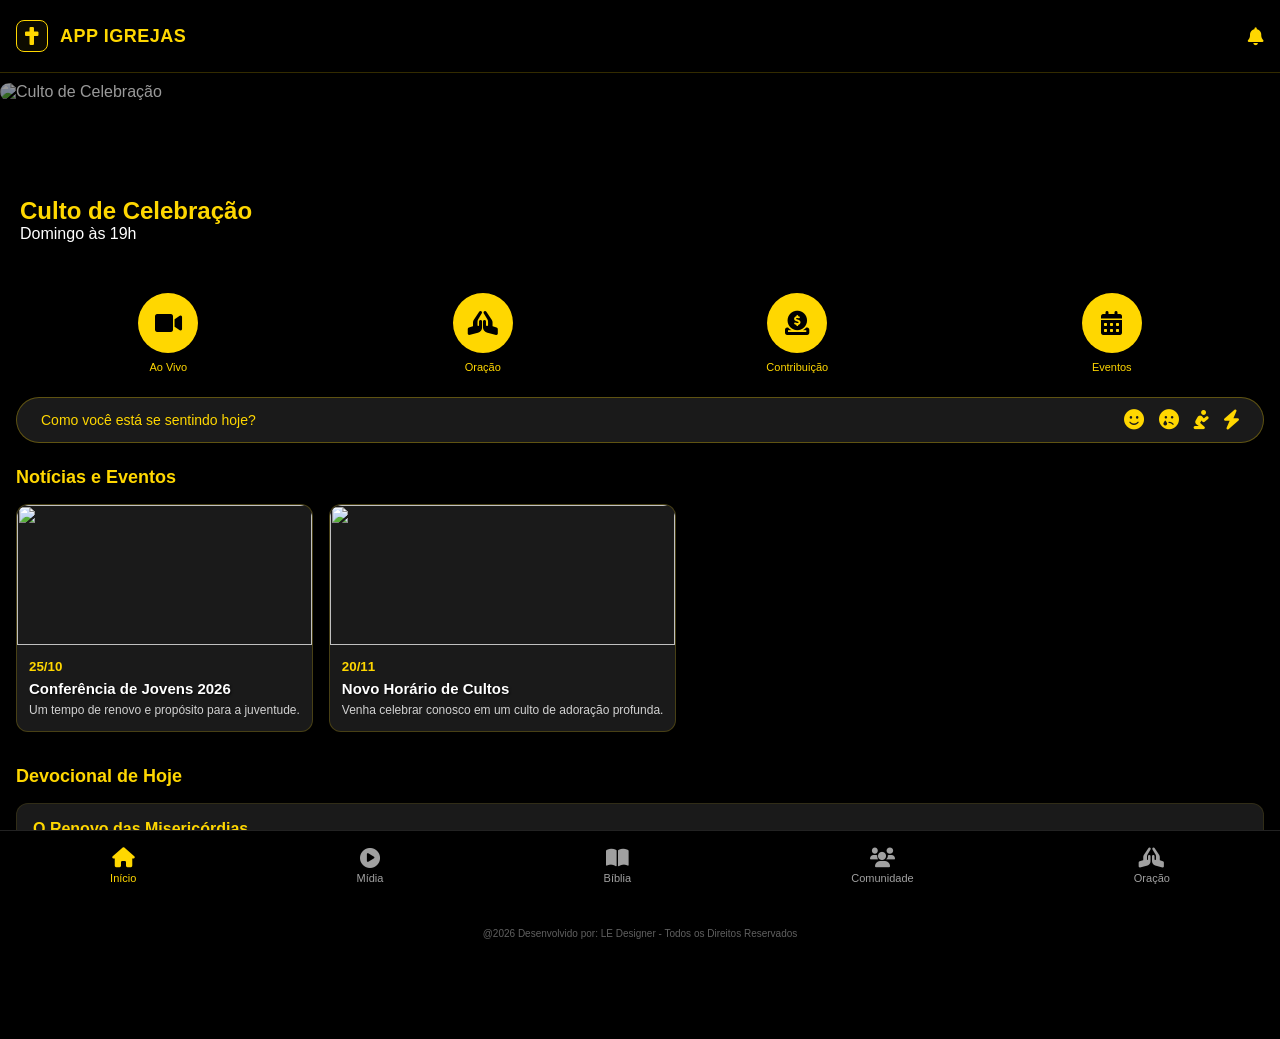
==== index.html @ 87643739 "Add files via upload" ====
<!DOCTYPE html>
<html lang="pt-br">
<head>
    <meta charset="UTF-8">
    <meta name="viewport" content="width=device-width, initial-scale=1.0, maximum-scale=1.0, user-scalable=no">
    <title>App Igrejas - Portal da Fé</title>
    <link rel="stylesheet" href="style.css">
    <link rel="stylesheet" href="https://cdnjs.cloudflare.com/ajax/libs/font-awesome/6.0.0/css/all.min.css">
    <link rel="manifest" href="manifest.json">
    <meta name="theme-color" content="#000000">
    <meta name="referrer" content="strict-origin-when-cross-origin">
    <style>
        #banner-carousel img {
            width: 100%;
            height: 100%;
            object-fit: cover;
            border-radius: 15px;
            transition: transform 0.5s ease;
        }
        #banner-carousel img.zoomed {
            transform: scale(1.1);
        }
        .carousel {
            height: 200px;
            overflow-x: auto;
            display: flex;
            gap: 10px;
            scroll-snap-type: x mandatory;
            padding: 10px 0;
            scrollbar-width: none; /* Firefox */
        }
        .carousel::-webkit-scrollbar {
            display: none; /* Chrome/Safari */
        }
        .carousel-item {
            min-width: 100%;
            scroll-snap-align: start;
            position: relative;
        }
    </style>
</head>
<body>
    <!-- SplashScreen -->
    <div id="splash" class="splash-screen">
        <div class="logo-container">
            <div id="splash-logo-placeholder">
                <i class="fas fa-cross cross-logo"></i>
            </div>
            <h1 id="splash-app-name">App Igrejas</h1>
        </div>
    </div>

    <!-- Header -->
    <header>
        <div class="header-content">
            <div class="header-branding" onclick="navigateTo('home', 0)">
                <div id="header-logo-placeholder" class="header-logo">
                    <i class="fas fa-cross gold-icon"></i>
                </div>
                <span class="app-title" id="header-app-name">App Igrejas</span>
            </div>
            <i class="fas fa-bell gold-icon"></i>
        </div>
    </header>

    <main id="main-content">
        <!-- Sections will be injected here by app.js -->
        <section id="home" class="view active">
            <!-- Banner Carousel Placeholder -->
            <div class="carousel" id="banner-carousel">
                <!-- Dynamic Banners -->
            </div>

            <!-- Quick Actions -->
            <div class="quick-actions">
                <div class="action-btn" onclick="openLiveStream()">
                    <div class="icon-circle"><i class="fas fa-video"></i></div>
                    <span>Ao Vivo</span>
                </div>
                <div class="action-btn" onclick="navigateTo('prayer-view', 4)">
                    <div class="icon-circle"><i class="fas fa-hands-praying"></i></div>
                    <span>Oração</span>
                </div>
                <div class="action-btn" onclick="openGivingModal()">
                    <div class="icon-circle"><i class="fas fa-donate"></i></div>
                    <span>Contribuição</span>
                </div>
                <div class="action-btn" onclick="navigateTo('community', 3); showCommunitySection('events')">
                    <div class="icon-circle"><i class="fas fa-calendar-alt"></i></div>
                    <span>Eventos</span>
                </div>
            </div>

            <!-- Install PWA Button -->
            <div id="install-container" style="display: none; padding: 0 20px 20px 20px;">
                <button id="install-button" class="btn-gold" style="width: 100%; display: flex; align-items: center; justify-content: center; gap: 10px;">
                    <i class="fas fa-download"></i> Instalar Aplicativo
                </button>
            </div>

            <!-- Humor Bar -->
            <div class="humor-bar">
                <span>Como você está se sentindo hoje?</span>
                <div class="humor-icons">
                    <i class="fas fa-smile gold-icon" onclick="selectMood('Feliz')" title="Feliz"></i>
                    <i class="fas fa-sad-tear gold-icon" onclick="selectMood('Triste')" title="Triste"></i>
                    <i class="fas fa-pray gold-icon" onclick="selectMood('Grato')" title="Grato"></i>
                    <i class="fas fa-bolt gold-icon" onclick="selectMood('Cansado')" title="Cansado"></i>
                </div>
            </div>

            <!-- News Section -->
            <div class="section-container">
                <h3 class="section-title">Notícias e Eventos</h3>
                <div class="news-grid" id="news-grid">
                    <!-- Dynamic Content -->
                </div>
            </div>

            <!-- Devotional Shortcut -->
            <div class="section-container">
                <h3 class="section-title">Devocional de Hoje</h3>
                <div class="devotional-card" onclick="navigateTo('bible', 1)">
                    <div class="devotional-info">
                        <h4>O Renovo das Misericórdias</h4>
                        <p>Lamentações 3:22-23</p>
                    </div>
                    <i class="fas fa-chevron-right gold-icon"></i>
                </div>
            </div>
        </section>

        <section id="media" class="view">
            <h3 class="section-title">Biblioteca de Sermões</h3>
            <div class="sermons-list" id="sermons-list">
                <!-- Dynamic Content -->
            </div>
        </section>

        <section id="bible" class="view">
            <div class="tabs">
                <button class="tab-btn active" onclick="switchSubTab('bible-content', 'bible-devotional', this)">Bíblia</button>
                <button class="tab-btn" onclick="switchSubTab('bible-devotional', 'bible-content', this)">Devocional</button>
            </div>
            <div id="bible-content" class="sub-view active">
                <div class="bible-selector">
                    <select id="version-selector">
                        <option value="nvi">NVI</option>
                        <option value="ra">ARA</option>
                        <option value="acf">ACF</option>
                    </select>
                    <select id="book-selector"><option>Gênesis</option></select>
                    <select id="chapter-selector"><option>1</option></select>
                </div>
                <div class="bible-text" id="bible-text">
                    <!-- Bible verses -->
                </div>
            </div>
            <div id="bible-devotional" class="sub-view">
                <!-- Devotional Content -->
                <div class="full-devotional" id="devotional-detail"></div>
            </div>
        </section>

        <section id="community" class="view">
            <div class="tabs">
                <button class="tab-btn active" onclick="showCommunitySection('ministries', this)">Ministérios</button>
                <button class="tab-btn" onclick="showCommunitySection('leadership', this)">Liderança</button>
                <button class="tab-btn" onclick="showCommunitySection('events', this)">Eventos</button>
            </div>
            <div id="com-content">
                <!-- Dynamic Community Content -->
            </div>
        </section>

        <section id="prayer-view" class="view">
            <div class="section-container" style="padding-top:20px">
                <h3 class="section-title" style="color:var(--gold)">Pedido de Oração</h3>
                <div class="giving-form" style="margin-top:20px">
                    <input type="text" id="p-name" placeholder="Seu Nome">
                    <select id="p-reason" style="width:100%; padding:12px; background:#000; color:#fff; border:1px solid #333; border-radius:8px; margin-bottom:15px">
                        <option value="" disabled selected>Motivo da Oração</option>
                        <option value="Saúde">Saúde</option>
                        <option value="Família">Família</option>
                        <option value="Finanças">Finanças</option>
                        <option value="Relacionamento">Relacionamento</option>
                        <option value="Trabalho/Emprego">Trabalho/Emprego</option>
                        <option value="Salvação de Familiares">Salvação de Familiares</option>
                        <option value="Libertação">Libertação</option>
                        <option value="Casamento">Casamento</option>
                        <option value="Filhos">Filhos</option>
                        <option value="Outros">Outros</option>
                    </select>
                    <textarea id="p-msg" placeholder="Sua Mensagem / Detalhes" style="width:100%; height:120px; background:#000; color:#fff; border:1px solid #333; border-radius:8px; padding:12px; margin-bottom:20px; font-family: inherit;"></textarea>
                    <button class="btn-gold" onclick="submitPrayer()">Enviar Pedido</button>
                </div>
            </div>
        </section>
    </main>

    <!-- Modal Contribuição -->
    <div id="giving-modal" class="modal">
        <div class="modal-content">
            <span class="close" onclick="closeGivingModal()">&times;</span>
            <h3 class="gold-text">Contribuição Digital</h3>
            <div class="pix-box">
                <i class="fas fa-qrcode"></i>
                <p>Chave PIX (CNPJ)</p>
                <strong id="pix-key">00.000.000/0001-00</strong>
                <button class="btn-gold" onclick="copyPix()">Copiar Chave</button>
            </div>
            <div id="giving-container">
                <div class="tabs" style="margin-bottom: 15px;">
                    <button class="tab-btn active" id="tab-dizimo" onclick="switchGivingTab('dizimo')">Dízimo</button>
                    <button class="tab-btn" id="tab-oferta" onclick="switchGivingTab('oferta')">Oferta</button>
                </div>
                <div id="giving-form-content" class="giving-form">
                    <!-- Dynamic Form Injection -->
                </div>
            </div>
        </div>
    </div>

    <!-- Bottom Navigation -->
    <nav class="bottom-nav">
        <div class="nav-item active" onclick="navigateTo('home', 0)">
            <i class="fas fa-home"></i>
            <span>Início</span>
        </div>
        <div class="nav-item" onclick="navigateTo('media', 1)">
            <i class="fas fa-play-circle"></i>
            <span>Mídia</span>
        </div>
        <div class="nav-item" onclick="navigateTo('bible', 2)">
            <i class="fas fa-book-open"></i>
            <span>Bíblia</span>
        </div>
        <div class="nav-item" onclick="navigateTo('community', 3)">
            <i class="fas fa-users"></i>
            <span>Comunidade</span>
        </div>
        <div class="nav-item" onclick="navigateTo('prayer-view', 4)">
            <i class="fas fa-hands-praying"></i>
            <span>Oração</span>
        </div>
    </nav>

    <footer>
        <p>@2026 Desenvolvido por: LE Designer - Todos os Direitos Reservados</p>
    </footer>

    <script src="app.js"></script>
</body>
</html>
---- style.css ----
:root {
    --gold: #FFD700;
    --black: #000000;
    --dark-grey: #1A1A1A;
    --light-grey: #A0A0A0;
    --white: #FFFFFF;
}

* {
    margin: 0;
    padding: 0;
    box-sizing: border-box;
    font-family: 'Segoe UI', Roboto, Helvetica, Arial, sans-serif;
    -webkit-tap-highlight-color: transparent;
}

body {
    background-color: var(--black);
    color: var(--white);
    overflow-x: hidden;
    padding-bottom: 70px; /* Space for bottom nav */
}

/* Splash Screen */
.splash-screen {
    position: fixed;
    top: 0;
    left: 0;
    width: 100%;
    height: 100%;
    background: var(--black);
    display: flex;
    justify-content: center;
    align-items: center;
    z-index: 1000;
    transition: opacity 0.5s ease;
}

.logo-container {
    text-align: center;
}

.cross-logo {
    font-size: 60px;
    color: var(--gold);
    margin-bottom: 20px;
    animation: pulse 2s infinite;
}

@keyframes pulse {
    0% { transform: scale(1); opacity: 0.8; }
    50% { transform: scale(1.1); opacity: 1; }
    100% { transform: scale(1); opacity: 0.8; }
}

/* Header */
header {
    background-color: var(--black);
    padding: 20px 16px;
    border-bottom: 1px solid rgba(255, 215, 0, 0.2);
    position: sticky;
    top: 0;
    z-index: 100;
}

.header-content {
    display: flex;
    justify-content: space-between;
    align-items: center;
}

.header-branding {
    display: flex;
    align-items: center;
    gap: 12px;
    cursor: pointer;
}

.header-logo {
    width: 32px;
    height: 32px;
    display: flex;
    justify-content: center;
    align-items: center;
    border: 1px solid var(--gold);
    border-radius: 8px;
    background: rgba(255, 215, 0, 0.05);
}

.header-logo img {
    width: 24px;
    height: 24px;
    object-fit: contain;
}

.app-title {
    color: var(--gold);
    font-size: 18px;
    font-weight: bold;
    letter-spacing: 0.5px;
    text-transform: uppercase;
}

.gold-icon {
    color: var(--gold);
    font-size: 18px;
}

/* Navigation & Views */
.view {
    display: none;
    animation: fadeIn 0.3s ease;
}

.view.active {
    display: block;
}

@keyframes fadeIn {
    from { opacity: 0; transform: translateY(10px); }
    to { opacity: 1; transform: translateY(0); }
}

/* Carousel */
.carousel {
    width: 100%;
    height: 200px;
    position: relative;
    overflow: hidden;
    margin-bottom: 20px;
}

.carousel-item img {
    width: 100%;
    height: 200px;
    object-fit: cover;
    filter: brightness(0.6);
}

.carousel-caption {
    position: absolute;
    bottom: 20px;
    left: 20px;
}

.carousel-caption h2 {
    color: var(--gold);
    font-size: 24px;
}

/* Quick Actions */
.quick-actions {
    display: grid;
    grid-template-columns: repeat(4, 1fr);
    gap: 10px;
    padding: 0 16px;
    margin-bottom: 24px;
}

.action-btn {
    display: flex;
    flex-direction: column;
    align-items: center;
    cursor: pointer;
    transition: transform 0.2s;
}

.action-btn:active {
    transform: scale(0.9);
}

.icon-circle {
    width: 60px;
    height: 60px;
    background-color: var(--gold);
    border-radius: 50%;
    display: flex;
    justify-content: center;
    align-items: center;
    margin-bottom: 8px;
}

.icon-circle i {
    color: var(--black);
    font-size: 24px;
}

.action-btn span {
    font-size: 11px;
    color: var(--gold);
    font-weight: 500;
}

/* Humor Bar */
.humor-bar {
    background-color: var(--dark-grey);
    margin: 0 16px 24px;
    padding: 12px 24px;
    border-radius: 30px;
    border: 1px solid rgba(255, 215, 0, 0.3);
    display: flex;
    justify-content: space-between;
    align-items: center;
}

.humor-bar span {
    color: var(--gold);
    font-size: 14px;
}

.humor-icons {
    display: flex;
    gap: 15px;
}

.humor-icons i {
    font-size: 20px;
    cursor: pointer;
    transition: transform 0.2s;
}

.humor-icons i:hover {
    transform: scale(1.2);
}

/* Section Containers */
.section-container {
    padding: 0 16px;
    margin-bottom: 24px;
}

.section-title {
    color: var(--gold);
    font-size: 18px;
    font-weight: bold;
    margin-bottom: 16px;
}

.news-grid {
    display: flex;
    overflow-x: auto;
    gap: 16px;
    padding-bottom: 10px;
}

.news-card {
    min-width: 240px;
    height: auto;
    background-color: var(--dark-grey);
    border-radius: 12px;
    position: relative;
    overflow: hidden;
    border: 1px solid rgba(255, 215, 0, 0.2);
    display: flex;
    flex-direction: column;
}

.news-card img {
    width: 100%;
    height: 140px;
    object-fit: cover;
    opacity: 1; /* Voltar opacidade normal já que o texto não está em cima */
}

.news-info {
    padding: 12px;
}

.gold-text {
    color: var(--gold);
}

.news-card h4 {
    color: var(--white);
    text-shadow: 1px 1px 2px rgba(0,0,0,0.8);
}

.gold-text {
    color: var(--gold);
}

/* Cards */
.devotional-card {
    background-color: var(--dark-grey);
    padding: 16px;
    border-radius: 12px;
    border: 1px solid rgba(255, 215, 0, 0.1);
    display: flex;
    justify-content: space-between;
    align-items: center;
}

.devotional-info h4 {
    color: var(--gold);
    margin-bottom: 4px;
}

.devotional-info p {
    color: var(--light-grey);
    font-size: 12px;
}

/* Tabs */
.tabs {
    display: flex;
    background-color: var(--black);
    border-bottom: 1px solid #333;
}

.tabs.scrollable {
    overflow-x: auto;
}

.tab-btn {
    flex: 1;
    padding: 15px;
    background: none;
    border: none;
    color: var(--light-grey);
    font-weight: 500;
    cursor: pointer;
    transition: 0.3s;
    white-space: nowrap;
}

.tab-btn.active {
    color: var(--gold);
    border-bottom: 2px solid var(--gold);
}

/* Sermon Items */
.sermon-item {
    display: flex;
    background-color: var(--dark-grey);
    margin: 8px 16px;
    border-radius: 12px;
    overflow: hidden;
}

.sermon-thumb {
    width: 100px;
    height: 100px;
    background-color: #333;
    display: flex;
    justify-content: center;
    align-items: center;
    position: relative;
}

.sermon-thumb img {
    width: 100%;
    height: 100%;
    object-fit: cover;
    opacity: 0.7;
}

.play-overlay {
    position: absolute;
    color: var(--gold);
    font-size: 24px;
}

.sermon-info {
    padding: 12px;
    display: flex;
    flex-direction: column;
    justify-content: center;
}

.sermon-info h4 { color: var(--gold); font-size: 15px; margin-bottom: 4px; }
.sermon-info p { color: var(--light-grey); font-size: 13px; }

/* Modal */
.modal {
    display: none;
    position: fixed;
    z-index: 1000;
    left: 0;
    top: 0;
    width: 100%;
    height: 100%;
    background-color: rgba(0,0,0,0.9);
}

.modal-content {
    background-color: var(--dark-grey);
    margin: 15% auto;
    padding: 24px;
    border: 1px solid var(--gold);
    width: 90%;
    max-width: 400px;
    border-radius: 20px;
    text-align: center;
}

.close {
    color: var(--gold);
    float: right;
    font-size: 28px;
    font-weight: bold;
}

.pix-box {
    padding: 20px;
    margin: 20px 0;
    border: 1px dashed var(--gold);
    border-radius: 12px;
}

.pix-box i { font-size: 40px; color: var(--gold); margin-bottom: 10px; }

.btn-gold {
    background-color: var(--gold);
    color: var(--black);
    border: none;
    padding: 12px 24px;
    border-radius: 10px;
    font-weight: bold;
    margin-top: 15px;
    width: 100%;
}

.btn-outline {
    background: none;
    border: 1px solid var(--gold);
    color: var(--gold);
    padding: 12px 24px;
    border-radius: 10px;
    font-weight: bold;
    margin-top: 10px;
    width: 100%;
}

input {
    width: 100%;
    padding: 12px;
    margin: 8px 0;
    background: #000;
    border: 1px solid #333;
    color: #fff;
    border-radius: 8px;
}

/* Bottom Nav */
.bottom-nav {
    position: fixed;
    bottom: 0;
    width: 100%;
    height: 70px;
    background-color: var(--black);
    display: flex;
    justify-content: space-around;
    align-items: center;
    border-top: 1px solid #222;
    z-index: 100;
}

.nav-item {
    display: flex;
    flex-direction: column;
    align-items: center;
    color: var(--light-grey);
    font-size: 11px;
}

.nav-item i {
    font-size: 20px;
    margin-bottom: 4px;
}

.nav-item.active {
    color: var(--gold);
}

/* Footer */
footer {
    padding: 30px 16px;
    text-align: center;
    border-top: 1px solid #111;
}

footer p {
    font-size: 10px;
    color: var(--light-grey);
    opacity: 0.6;
}
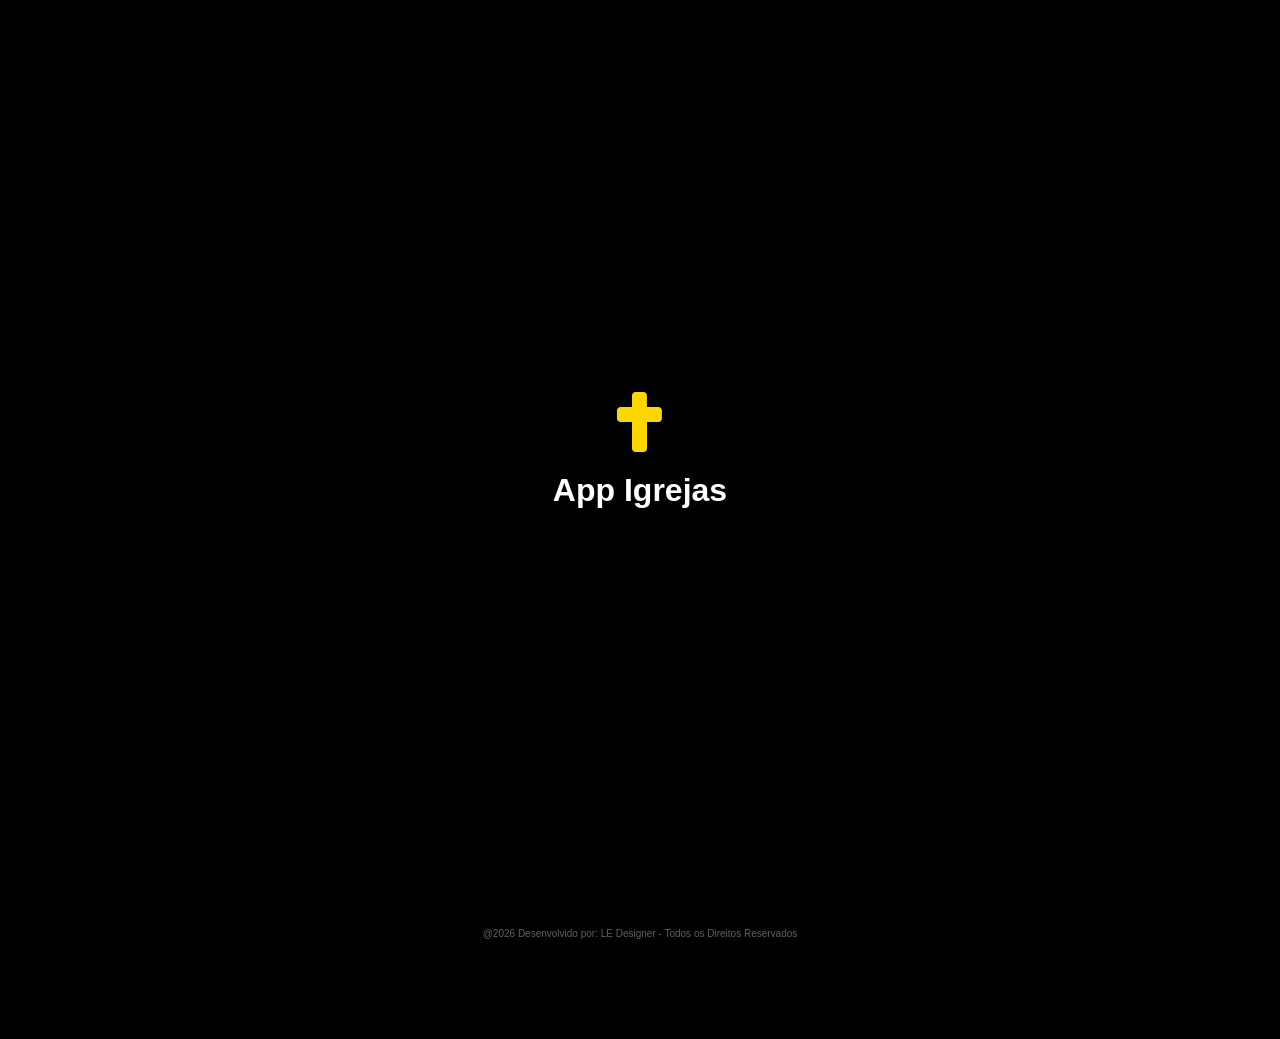
==== commit 86402e3a: "Commit" ====
--- a/index.html
+++ b/index.html
@@ -87,7 +87,7 @@
                 </div>
                 <div class="action-btn" onclick="navigateTo('community', 3); showCommunitySection('events')">
                     <div class="icon-circle"><i class="fas fa-calendar-alt"></i></div>
-                    <span>Eventos</span>
+                    <span>Agenda Semanal</span>
                 </div>
             </div>
 
@@ -111,7 +111,7 @@
 
             <!-- News Section -->
             <div class="section-container">
-                <h3 class="section-title">Notícias e Eventos</h3>
+                <h3 class="section-title">Notícias e Agenda Semanal</h3>
                 <div class="news-grid" id="news-grid">
                     <!-- Dynamic Content -->
                 </div>
@@ -166,7 +166,7 @@
             <div class="tabs">
                 <button class="tab-btn active" onclick="showCommunitySection('ministries', this)">Ministérios</button>
                 <button class="tab-btn" onclick="showCommunitySection('leadership', this)">Liderança</button>
-                <button class="tab-btn" onclick="showCommunitySection('events', this)">Eventos</button>
+                <button class="tab-btn" onclick="showCommunitySection('events', this)">Agenda Semanal</button>
             </div>
             <div id="com-content">
                 <!-- Dynamic Community Content -->
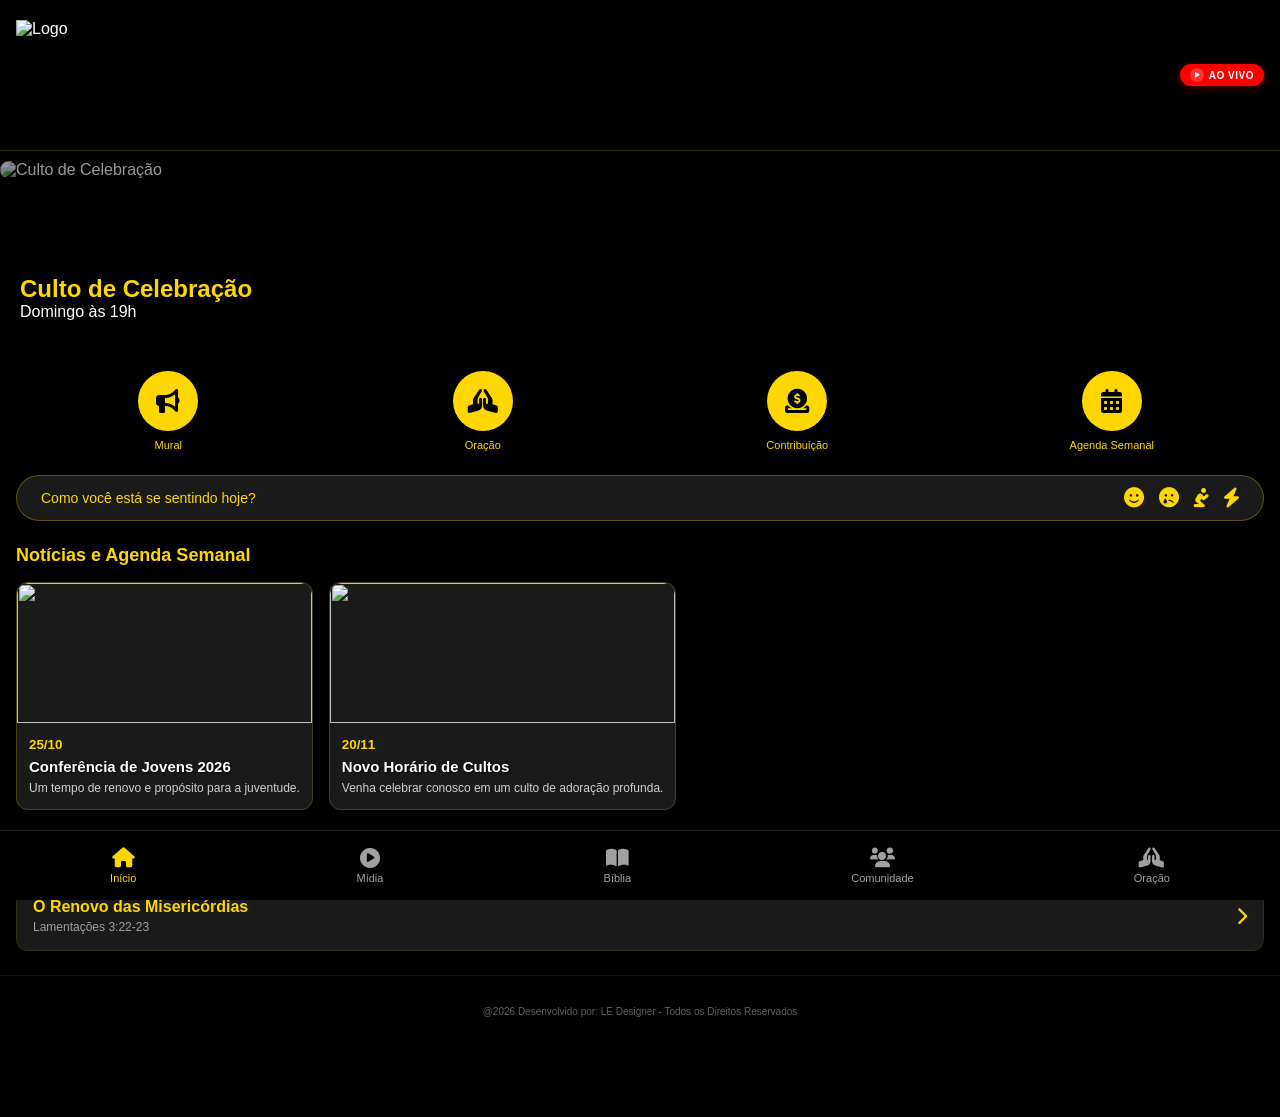
==== commit 3bc839e6: "Commit" ====
--- a/index.html
+++ b/index.html
@@ -40,13 +40,19 @@
     </style>
 </head>
 <body>
+    <!-- Update Notification -->
+    <div id="update-notification" style="display: none; position: fixed; bottom: 80px; left: 20px; right: 20px; background: var(--gold); color: #000; padding: 15px; border-radius: 12px; z-index: 1000; box-shadow: 0 4px 15px rgba(0,0,0,0.5); text-align: center; font-weight: bold;">
+        <span>Nova versão disponível!</span>
+        <button id="update-button" style="margin-left: 15px; background: #000; color: var(--gold); border: none; padding: 8px 15px; border-radius: 8px; font-weight: bold; cursor: pointer;">Atualizar</button>
+    </div>
+
     <!-- SplashScreen -->
     <div id="splash" class="splash-screen">
         <div class="logo-container">
             <div id="splash-logo-placeholder">
-                <i class="fas fa-cross cross-logo"></i>
-            </div>
-            <h1 id="splash-app-name">App Igrejas</h1>
+                <img src="https://i.ibb.co/tMg1KQyD/Logo-dourado.png" style="width:300px; height:300px; object-fit:contain; margin-bottom:20px; animation: pulse 2s infinite" alt="Logo">
+            </div>
+            <h1 id="splash-app-name" style="font-size: 1.8em; font-weight: 500; color: var(--gold);">Nome da Sua Igreja Aqui</h1>
         </div>
     </div>
 
@@ -54,12 +60,16 @@
     <header>
         <div class="header-content">
             <div class="header-branding" onclick="navigateTo('home', 0)">
-                <div id="header-logo-placeholder" class="header-logo">
-                    <i class="fas fa-cross gold-icon"></i>
-                </div>
-                <span class="app-title" id="header-app-name">App Igrejas</span>
-            </div>
-            <i class="fas fa-bell gold-icon"></i>
+                <div id="header-logo-placeholder" class="header-logo" style="height: 110px; width: 110px; display: flex; align-items: center; justify-content: center">
+                    <img src="https://i.ibb.co/tMg1KQyD/Logo-dourado.png" alt="Logo" style="height: 100%; width: 100%; object-fit: contain">
+                </div>
+            </div>
+            <div onclick="openLiveStream()" style="cursor:pointer; background: #FF0000; padding: 4px 10px; border-radius: 20px; display: flex; align-items: center; gap: 5px; box-shadow: 0 2px 8px rgba(255,0,0,0.3);">
+                <div style="background: rgba(255,255,255,0.2); border-radius: 50%; width: 14px; height: 14px; display: flex; align-items: center; justify-content: center;">
+                    <i class="fas fa-play" style="color: white; font-size: 6px; margin-left: 1px;"></i>
+                </div>
+                <span style="color: white; font-weight: bold; font-size: 10px; letter-spacing: 0.5px;">AO VIVO</span>
+            </div>
         </div>
     </header>
 
@@ -73,9 +83,9 @@
 
             <!-- Quick Actions -->
             <div class="quick-actions">
-                <div class="action-btn" onclick="openLiveStream()">
-                    <div class="icon-circle"><i class="fas fa-video"></i></div>
-                    <span>Ao Vivo</span>
+                <div class="action-btn" onclick="navigateTo('community', 3); showCommunitySection('leadership')">
+                    <div class="icon-circle"><i class="fas fa-bullhorn"></i></div>
+                    <span>Mural</span>
                 </div>
                 <div class="action-btn" onclick="navigateTo('prayer-view', 4)">
                     <div class="icon-circle"><i class="fas fa-hands-praying"></i></div>
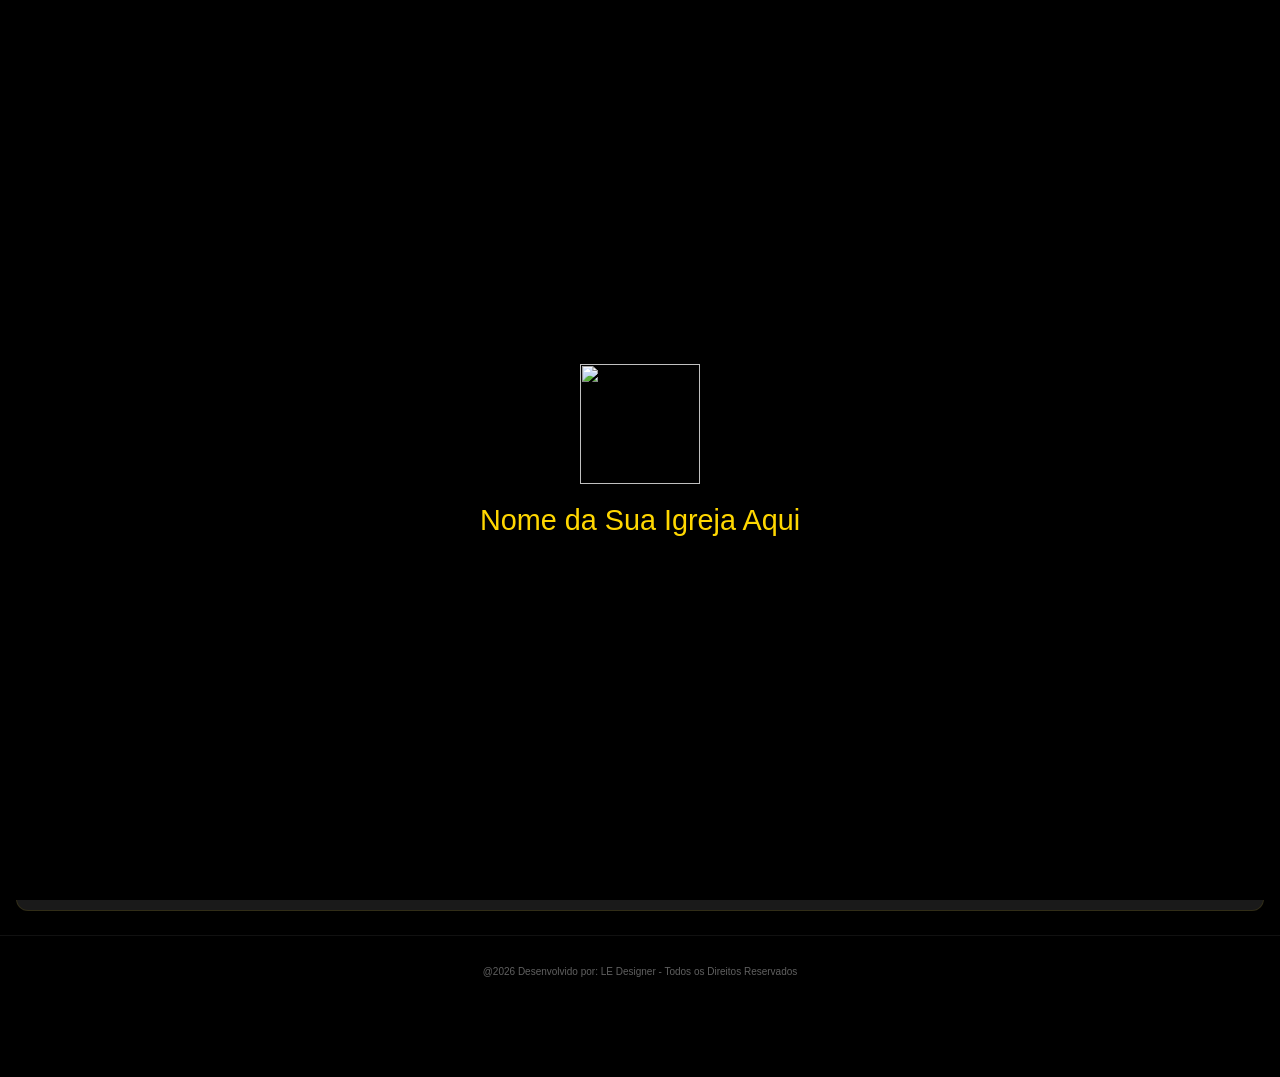
==== commit 836ecee0: "Commit" ====
--- a/index.html
+++ b/index.html
@@ -60,7 +60,7 @@
     <header>
         <div class="header-content">
             <div class="header-branding" onclick="navigateTo('home', 0)">
-                <div id="header-logo-placeholder" class="header-logo" style="height: 110px; width: 110px; display: flex; align-items: center; justify-content: center">
+                <div id="header-logo-placeholder" class="header-logo" style="height: 90px; width: 90px; display: flex; align-items: center; justify-content: center">
                     <img src="https://i.ibb.co/tMg1KQyD/Logo-dourado.png" alt="Logo" style="height: 100%; width: 100%; object-fit: contain">
                 </div>
             </div>
@@ -83,7 +83,7 @@
 
             <!-- Quick Actions -->
             <div class="quick-actions">
-                <div class="action-btn" onclick="navigateTo('community', 3); showCommunitySection('leadership')">
+                <div class="action-btn" onclick="navigateTo('community', 3); showCommunitySection('leadership', null, true)">
                     <div class="icon-circle"><i class="fas fa-bullhorn"></i></div>
                     <span>Mural</span>
                 </div>
@@ -173,9 +173,8 @@
         </section>
 
         <section id="community" class="view">
-            <div class="tabs">
+            <div class="tabs" id="community-tabs">
                 <button class="tab-btn active" onclick="showCommunitySection('ministries', this)">Ministérios</button>
-                <button class="tab-btn" onclick="showCommunitySection('leadership', this)">Liderança</button>
                 <button class="tab-btn" onclick="showCommunitySection('events', this)">Agenda Semanal</button>
             </div>
             <div id="com-content">
--- a/style.css
+++ b/style.css
@@ -56,7 +56,7 @@
 /* Header */
 header {
     background-color: var(--black);
-    padding: 20px 16px;
+    padding: 10px 16px; /* Reduzido de 20px para 10px */
     border-bottom: 1px solid rgba(255, 215, 0, 0.2);
     position: sticky;
     top: 0;
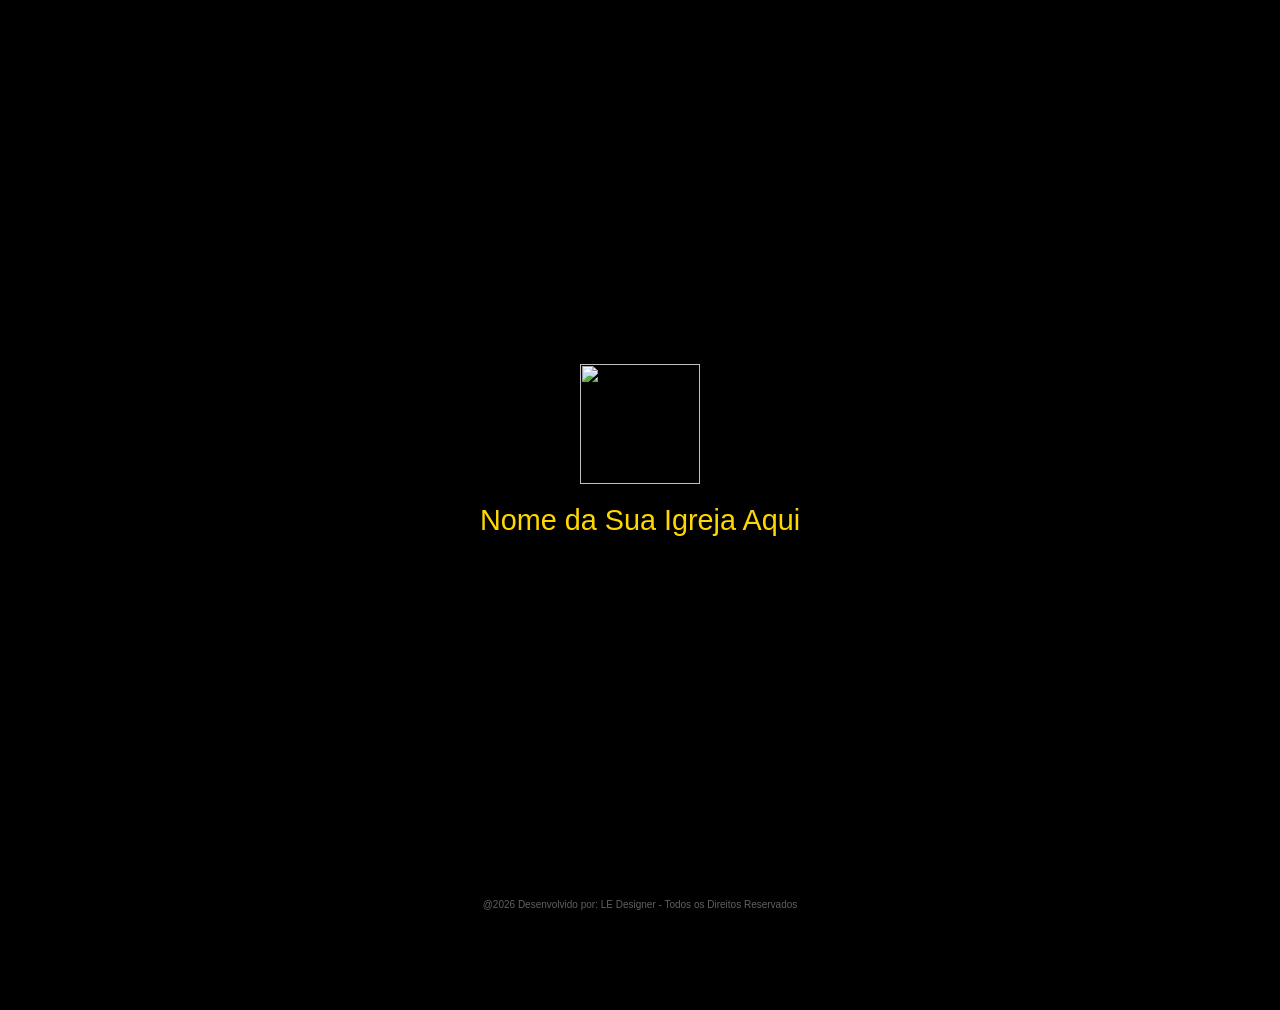
==== commit 4caa96bc: "Commit" ====
--- a/index.html
+++ b/index.html
@@ -60,7 +60,7 @@
     <header>
         <div class="header-content">
             <div class="header-branding" onclick="navigateTo('home', 0)">
-                <div id="header-logo-placeholder" class="header-logo" style="height: 90px; width: 90px; display: flex; align-items: center; justify-content: center">
+                <div id="header-logo-placeholder" class="header-logo" style="height: 80px; width: 80px; display: flex; align-items: center; justify-content: center">
                     <img src="https://i.ibb.co/tMg1KQyD/Logo-dourado.png" alt="Logo" style="height: 100%; width: 100%; object-fit: contain">
                 </div>
             </div>
@@ -87,9 +87,9 @@
                     <div class="icon-circle"><i class="fas fa-bullhorn"></i></div>
                     <span>Mural</span>
                 </div>
-                <div class="action-btn" onclick="navigateTo('prayer-view', 4)">
-                    <div class="icon-circle"><i class="fas fa-hands-praying"></i></div>
-                    <span>Oração</span>
+                <div class="action-btn" onclick="navigateTo('community', 3); showCommunitySection('ministries')">
+                    <div class="icon-circle"><i class="fas fa-users"></i></div>
+                    <span>Ministérios</span>
                 </div>
                 <div class="action-btn" onclick="openGivingModal()">
                     <div class="icon-circle"><i class="fas fa-donate"></i></div>
@@ -127,15 +127,10 @@
                 </div>
             </div>
 
-            <!-- Devotional Shortcut -->
-            <div class="section-container">
-                <h3 class="section-title">Devocional de Hoje</h3>
-                <div class="devotional-card" onclick="navigateTo('bible', 1)">
-                    <div class="devotional-info">
-                        <h4>O Renovo das Misericórdias</h4>
-                        <p>Lamentações 3:22-23</p>
-                    </div>
-                    <i class="fas fa-chevron-right gold-icon"></i>
+            <!-- Ticker de Agenda -->
+            <div id="agenda-ticker-container" style="background: var(--dark-grey); border-top: 1px solid rgba(255,215,0,0.2); border-bottom: 1px solid rgba(255,215,0,0.2); padding: 10px 0; overflow: hidden; margin-bottom: 24px;">
+                <div id="agenda-ticker-content" style="white-space: nowrap; display: inline-block; animation: ticker 60s linear infinite; color: var(--gold); font-weight: bold; font-size: 14px;">
+                    <!-- Carregando agenda... -->
                 </div>
             </div>
         </section>
@@ -148,10 +143,6 @@
         </section>
 
         <section id="bible" class="view">
-            <div class="tabs">
-                <button class="tab-btn active" onclick="switchSubTab('bible-content', 'bible-devotional', this)">Bíblia</button>
-                <button class="tab-btn" onclick="switchSubTab('bible-devotional', 'bible-content', this)">Devocional</button>
-            </div>
             <div id="bible-content" class="sub-view active">
                 <div class="bible-selector">
                     <select id="version-selector">
@@ -173,10 +164,6 @@
         </section>
 
         <section id="community" class="view">
-            <div class="tabs" id="community-tabs">
-                <button class="tab-btn active" onclick="showCommunitySection('ministries', this)">Ministérios</button>
-                <button class="tab-btn" onclick="showCommunitySection('events', this)">Agenda Semanal</button>
-            </div>
             <div id="com-content">
                 <!-- Dynamic Community Content -->
             </div>
--- a/style.css
+++ b/style.css
@@ -484,3 +484,72 @@
     color: var(--light-grey);
     opacity: 0.6;
 }
+
+/* Hub Grid (Portal do Membro) */
+.member-portal-banner {
+    background-color: var(--dark-grey);
+    padding: 15px 25px;
+    border-radius: 40px;
+    display: flex;
+    align-items: center;
+    gap: 15px;
+    margin-bottom: 30px;
+    border: 1px solid rgba(255, 255, 255, 0.1);
+}
+
+.member-portal-banner span {
+    font-size: 16px;
+    font-weight: 500;
+}
+
+.hub-grid {
+    display: grid;
+    grid-template-columns: repeat(3, 1fr);
+    gap: 15px;
+}
+
+.hub-item {
+    background-color: var(--dark-grey);
+    border-radius: 15px;
+    padding: 20px 10px;
+    display: flex;
+    flex-direction: column;
+    align-items: center;
+    text-align: center;
+    cursor: pointer;
+    transition: transform 0.2s;
+}
+
+.hub-item:active { transform: scale(0.95); }
+
+.hub-icon-circle {
+    width: 50px;
+    height: 50px;
+    background-color: var(--white);
+    border-radius: 50%;
+    display: flex;
+    justify-content: center;
+    align-items: center;
+    margin-bottom: 12px;
+}
+
+.hub-icon-circle i {
+    color: var(--black);
+    font-size: 20px;
+}
+
+.hub-item span {
+    font-size: 11px;
+    color: var(--white);
+    font-weight: 500;
+    line-height: 1.2;
+}
+
+@keyframes ticker {
+    0% { transform: translateX(100vw); }
+    100% { transform: translateX(-100%); }
+}
+
+#agenda-ticker-content {
+    animation-duration: 50s; /* Aumentado para 50 segundos para ser mais lento */
+}
